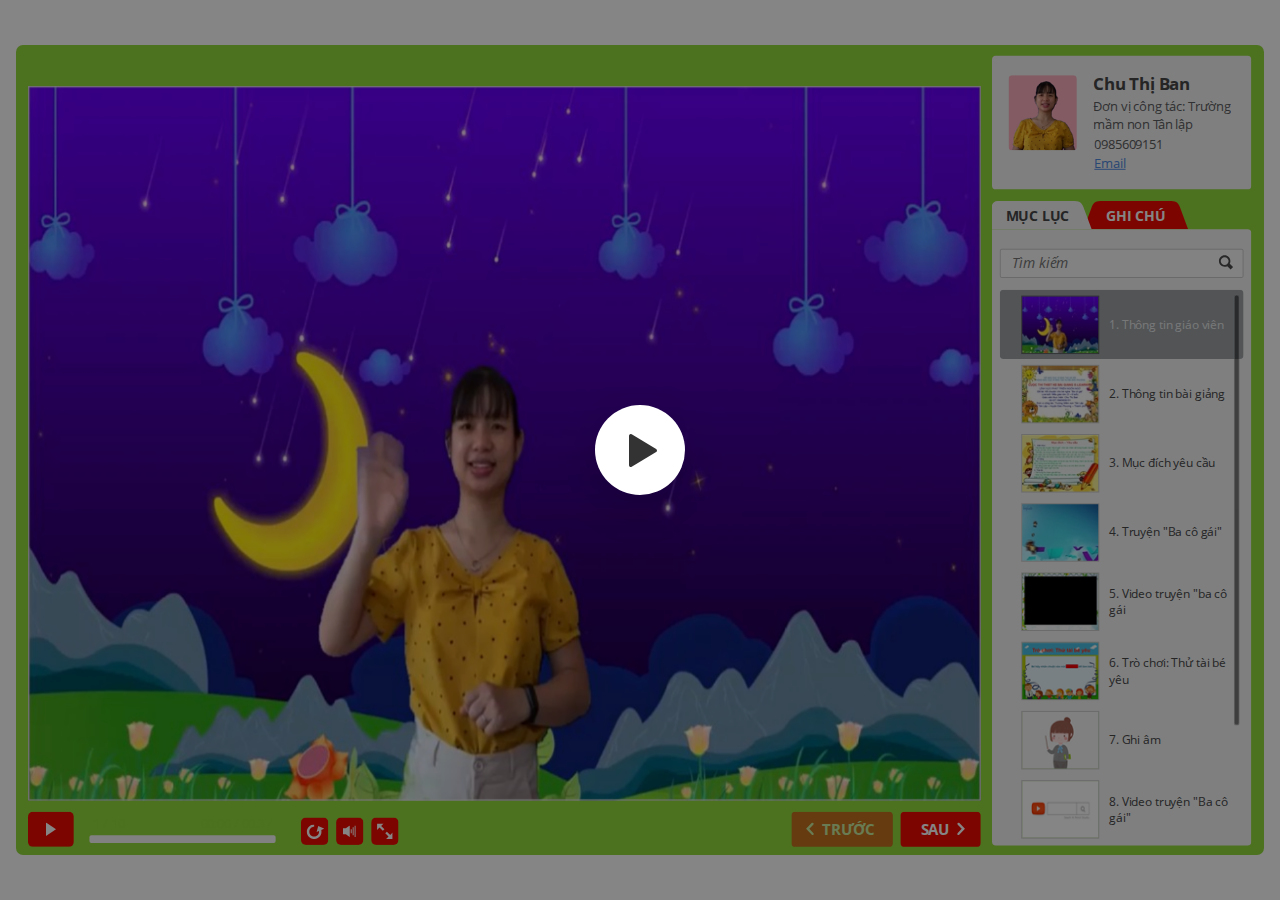
==== index.html @ 1b49881d "first commit" ====
<!DOCTYPE html>
<!-- Created with iSpring --><!-- 1022 644 --><!--version 9.7.0.23 --><!--type html --><!--mainFolder ./ -->
<html style=background-color:#ffffff;>
<head>
    <meta http-equiv="Content-Type" content="text/html;charset=utf-8"/><meta name="viewport" content="width=device-width,initial-scale=1,minimum-scale=1,maximum-scale=1,user-scalable=no"/><meta name="format-detection" content="telephone=no"/><meta name="apple-mobile-web-app-capable" content="yes"/><meta name="apple-mobile-web-app-status-bar-style" content="black"/><meta http-equiv="X-UA-Compatible" content="IE=edge"/><meta name="msapplication-tap-highlight" content="no"/><title>Truyen ba co gai</title><link rel="apple-touch-icon-precomposed" href="data/apple-touch-icon.png"/><link rel="shortcut icon" type="image/ico" href="data/favicon.ico"/><style>body {background-color:#ffffff;}#spr0_130ff89 {display:none;}</style>
    
    
    <style>
		#playerView {
			position:absolute;
			-webkit-tap-highlight-color:rgba(0,0,0,0);
			-webkit-user-select:none;
			-moz-user-select:none;
			-webkit-touch-callout:none;
			-webkit-user-drag:none;
		}
		#playerView * {
			position:absolute;
		}
		#preloader {
			width: 50px;
			height: 50px;
			position: absolute;
			top: 0;
			left: 0;
			bottom: 0;
			right: 0;
			margin: auto;
			border-radius: 10px;
			background-color: rgba(0, 0, 0, 0.5);
		}

		#preloader::after {
			content: '';
			position: absolute;
			background: url([data-uri]);
			background-size: cover;
			top: 0;
			left: 0;
			bottom: 0;
			right: 0;
			animation: preloader_spin 1s infinite linear;
			-webkit-animation: preloader_spin 1s infinite linear;
		}

		@keyframes preloader_spin { 0% {transform: rotate(0deg);} 100% {transform: rotate(360deg);} }
		@-webkit-keyframes preloader_spin { 0% {-webkit-transform: rotate(0deg);} 100% {-webkit-transform: rotate(360deg);}}
    </style>
</head>
<body>
	<div id="preloader"></div>
	<script src="data/browsersupport.js?76608EE1"></script>
	<script src="data/player.js?76608EE1"></script>
    <div id="content"></div>
    <div id="spr0_130ff89"></div>
    <script>
		(function(startup){
			function start(savedPresentationState)
			{
				var presInfo = "eNrNXP9vG1dy/1ceWBi4Ayhmv39R07QkRUuEaVInUnbcyCCW5IrcE7lL7y4l6wwBTgP0UARFk7YHNJdeaye9JrlcmvvWH05Erz/QyP/B/[base64]/YHu0/82fPuNmm53/xmPv0FfB7NLz8bEduxSWv2iU2G88uvxtDXRHUGk45hSzKv69Jf9UeGNSx0nRETmeN0TVY4nZd5eLCf235CjdQzfOPojfHA8R2+MLb7bKC6RMfJc+LFxUPKmyr8JHeCL/DRdydmPmdEIxmjCh79CCSiQM1zbAw9kz6m7y4eXuQZte0lqKX11OMktbiBtx+n5jdQj9dT4zAXxMdJRRRKzCyxzHmYJJbXE5/[base64]/mlTDMbqowImSruuapEo8JC1KyhVEReY4XlE1SVFUXdEx6K3AIO88DIzGxtmjXCQO/vGyIGuqpvNhJvCRbEJF9jKEgZ6dBZ0XqobPz3GQMCwakyw/QeM9xAHYw+Fy1HvoPws1QqtT/byBMTa94FGTKXuPyrAWfal6ACiuzYs8J3Bajhou9yZth4Rv+64z9MiZ1fMHf3GUgzQ/fnyUIwPT6g98eAD5nj4YO55vuvCA+cMa9Tl0x1HurTc9Z+J2TeK53aiZcucLo7EEXf3zsQkt9NnRG/TZ0RtvvRlQvZWj+OIpPuD1FJ2icfQfz+sCpwt6ZFMI+OMInnvRu4PoXTFCPDUs2uT8hP0+Zr/OnMivQQLvDgy7b9aMc2fiJ+YoVDxHNcrdngyHzBH5Jbx3Zs8sAP388lM6hyDgBV1fBryQCXhhNeCFlwP8Y+jcnE//jexWZ+82yM58+h9lcm/2lLz4YPa0QVrzy2cNsgef6/Ppv1SP3P292T/Wd9dTHz6YT/+2Ds+KdbK/983X8+kn9d0jF39qLz6v75F78+lvytA0e7dFWgfV+fRv6qS+O/tnfJ1P/+vIffHBfPouzOTPrG1yZz59j8BMfT6f/tSGNw7Y7gti9wcm+fbpv5YMnPZJf/bc+vbpL0DAfPqFQfzJfPoz6Ht3fvnlJMgtw/n0Y5v8QIZe/0SUgOSHR+7uIvMQH4qL33bJwEJZ2yRRbxy5YKcPYVStbbKoDVDXDQXI3WQBUsMChA3xfVAe2P/dNnl79mmslaq4F4z4xQeGTfYHyA2wQpsAR8/sARkPUKG92TN0zkcW2NcuH4KbyqS1V8X/88s/tcB+l38ipdnTKjhtfgmeIJWtWqV4UK/Wd3NLGY8rQARRfMh6AXIRx4kaLym6Kqjrk5yCPbkYOUtyL5OEvuvwuzuf/rJLXnw4+6o7IOezX01IF1wzCecbTlkOPzEz/MTV4Se+fPgl1EL3PohUO3LvQIr4XwbML7rbR+4WAGt+OSU2PPgYoIagdQOkLIVDPiDrAiLhLeLrFPDlQxcHgRp03MZshHXyH/MUj++j8E/D9wPDCt/OLv088Wa/7+IcsNAFw+W9CbERhKQ3SXAuof4+jI7it5vNn5zOfk1OWHLszn5PhrPfwbsBdp3g0C8/dYiNQ+1gB9+dT7+EdoD/5XOfdEIL0ZigQwXt2EBBBrBaaA+cn0HqoJFpUbIMIZGuNOb+HXWCXPFRl3gQbvBpfvlLDGeC4mkUzi67BfDUC8hKL96z+9RLB7PPWbLyqYlO5tM/slaWuU5BD2z5FNMSqjL7ZAIMp/9gEXf23/D/md3Po0ueAyaG+AvUmk8/o4T54P3sf3DUaLRHEwN7/[base64]/DVFkWSZT7XzSkGRRMzJuq6KvCSn2wuqImB/WMcLoiilmtWCKivQG8pVSRMkQUi1KwWNF6G3wAk8FKlymr1QkHQF2cu8BCUqLy61ixxVX1NVUeNEdamdY/KBva6pXHr4XGJ+YXnVG7sSFqGgEC6dsBoWVBAE1pfgjQRzsJSXuXR5LcgSzF2griTDcJFGFAuyviitOf0hXcu8w+c5+OHzW4KuFjQB+OqqIiuCnN/idfRoZC4eu7ixLrwAZb2uSorKSTwIV/LgIGoAEUykyqrG05knGIecGgfokOAv5DUpz/NSXuA3qKpIKcXyW9KS5KSuslJIsARJ3BpdlY268pyc0BJEqOBITuYUWQf/[base64]/UmB5ymISJI/[base64]/Kr9thEeBMCKdLkCwb5LT9cwEhgjnpOSlQtltFTOZDCiFmTaUo4OY8hRBny45u0tiquFkeSVRgLa6zDTSbCKxloaeMMSeK0+yveljxHoc2qtV0i9aQppN8xj+k0zUGIOvxka8TdOI+GGoSgxg94ME0n/XxrdnC3SVriXeJSLbSUe5aIzOXF5j1TK3COVVu+RSq91JidA8Q0lOcyPPCwqeahN2O4KzJi6BoWLgMsSQV6/W82YLCocPftIbknWqx/J8a9xJMcnj+T4Y1G/viM5edORnPCqR3J8ZEORE2/MIdw9ajF/AfTOAujRUYC6DHM5E+byapjLi/shrwJzXigokgpLbV4VcbkQwRwWdLKu8ZIki5txjlzk2Ap/Bc7Twl4d58Jr4FxI4lxQtE04VzQpiXNJEVbgXNmEc/F6j57RppAybgTuPQT+I2h5VApwGt3RCNSgvdkq4gm724FdbLy/cRz7hPc3HvkRZMcR4B9NrJ+Mh8a56bIwYZPJ7HekO/jmubVNj1G/oie69PgWT9+iYJMTwYacgmseGUGlXCmoVu7hw7IW92xlWDJLsgpLNXOL5y9eP6nsDiwy+2QUTZPycv5QM/OHujp/qK+VPxZj5nG/GNfknCxosiJtSBmUXImR37yD3KUUnl2rZJznaplO0FY7QXvNJC4VRAkTg6zjTSE146QjI2dndcrI2Ugm6nqwofXqKVt8jZQtJlO2qhxfY2nC85tytnTdORtsqt+YUqWE6ZKehwZ3WOhhaIRvaRnfeia+9dX41l/vfhxXUAQVz/w4TeVlTYgXKZwg6yE8xQ035IAP9uA5RQPYC+KKG3Jpca+Oeek1MC+lMN/V5GvEvLAJ8/I1X5EDo8r8zbkjh5gf4gWsCbsacEKP+aNiQcu4FMpl3wrl1lwL5V4urz9erdmRuw+/P7PJaD59d0Sq3ti17D6h99i3ycD3x9720RugE3z2Cn3H6Q9NvGaOfjLPQB1jPJgY9qnlDE0fr5bfqvC3SsVbRdXeGtH3pVsaP9qyGOMtyjgltDu//Npn10J+hrctJrM/0KsdeG8E73YwjLgt17AHBO8cDvJhsz+ffglTKXiKnJmdbRJT0A3nWXbLKCJ5AP50Oubirnx23aEFF8hURYA8AKuV9TlADy6QReQ3qO4IODGK/dt4RRkAkmuMTZs0DXo9H5LUOwHAjm2fK5w5x8e5hzRw+AKkNU0KLhbkdtBIQnAwE9zcSBD0kgR9ussUye5sFM5fs3CaZMOdrUALa6MWwrVrYS1p0dmshvhdGSNLH2/JOaRpjqyOM+wtKSZ9D17ylg20WiH5e7MUCFMCvYquZQyXVFHiquDFKbp3gVcnAk1gBmNVb3S1akHRS1P0aVYSBZVn10xiaqiBGmVjaHVca0kRNaWILAQ8QkUUTcbDYTVUZKFAKDg6K42J1QKxTbPvmOSwuiRXS/lC1ekVo4UrFheVAmfEKHppingGAeb6Wtvr36ntFygNjoHZrI+HBjhDJ2Y1Kz6VhqcK3818GlR07c7QsE9yqBv95lYXX/YT34AZhm9GeGqAdUbLGplDyw5mjeBUNiJDm3fOm0josTOCoKIaxzZhom/esDen4ZuzWP0RdPtJXMSTXGfi+45dwIrTtP2C7bgjA337Z7fpPzzhT1I4p6ab1X5sdM14d44rcVyqOewrldSdMqIIzD427POa03cKHaN70nedid2j/UX8wbIY5lMXzHOCT2VBK+2g0KHl+VXfHCX5VviKUBGWmseu6XkmZavvFIWiEqcYGh1zuNBMBZgVl9tjLKKBp0hOLUQUJVEBzypW+WOjb6YHFnaHgUOvtY2++dinWos7uljGx2yHLNlp0eqMJ+NVdhy7Th8HkW5X8SfePnSMHuAaG3d0/Ik3ogLIIOEMiuJCx3F7gRs4/MFNvED/wKoXFL5PsFiOQiACeQrCfgRTD7vUIvwO41uOjNaJrS4TAXARnMPhGi9n+L7RHYwAwx4mp86CUTeD+eni+2ZVGsSldqlYvtNuNdrF/f126bDVatTbtWKpUsOFNpokj0Tlxt39Yv1Bu9bYbbRL1V2cGxjICaL8B4KiPIY0+8MM6ubdYq2Woie0g8xF9PXWQaPWhk6VWrteebuFk0DxMKu1cdiqVesVnLuDdxlE+wcVXNK2DvBbNj8vBySHBweVeqvdrFV3Ku1qs11vtKiqtUqrAjk8BwU8GRinJvHxiy/mGSxnTAKGtVxYbiIYsAEThmVPTMZzp3G3WK23DyrN1kG13Ko26qi547rnedrbmPgDxwWuHulZntEZmj3K2qLXvE2CAQgSDN9ybOLgdX0LKJ2RYdmFUML9eq1R3KH+uVtpNou7OPhWpCJ0SHA5s/wBW9nkgdOZjcAnx65pEqvRJMZ4PLS6jNJqsolkH9AfCDso3q/WdwEOjVqzXanvhE9AYsXukR3XQNUziQ+KzcoB0rmGZ7orSdoMDZSKFIfDLMK96u5eDf63KMM9qz8Y4gZBNtf9Ctp837RZI3i4cgAwaDbvNw52qN7QkRhkbHjeGQRzwrtxy7H+1Xq5ATgpt+I8Wkga9geDW3YXfGx2/bAPyCxS9wfoAv3Ace0WgzICazTxfIITA0y/JpVtoWJGl7qiYx47gLKhaZwyaIAQln+YhFrxsF7ea5dai+CsGRO7O0g0AxKzURLHxATsHvd8ICHo1C413obAgL7wstTQuINxd2e54UGlieOEV9pUL96r7hapPSDOwuiIgqxrINiH58TodiH9ohegLpl48ATVhRihY/[base64]/MEO6cQ95lKoNmjZ7Zrq5Wr+NTfss60FarNrHTpqo3gjp6g5ZT9rcg2EycU2YYEaQw9Ik90CjpEy6fZYmu18pNastzFn3zY7Hlh5AQMF79ZRKsbspl8Ym60QOa1VbNVSgDv36wQzpkaE1ovVv2PXwbiVUm6WkpF73ncmwRyE9tE5oWoJxT0bm8mx/7Doj+nRoeCEIWPb7y83CAlUPGO/9pVksQuXVbRcD5SYLNivFA5huysV6mU5FZQTqMNEGIEL9a61mNGEBmkaG3x1Aaj6mdXqcntVtO5XbRegTKtqa/XpETvB7a6MEcZrzHfrNtkcT/OKgv7YPTpEQqJVF33fqDiyYH66gRUUWpE1WBEL5H9C3iqUUu929KinvzX6+aA/K1IjiLv12eA1fA6IqePl6KkiDJbSRg+uBQsgesBLYt9hqFct7dwFOTfo3YmZf2QNyMvt8tEwauqLcODyAqi1EXNmZuJCzW5Y/NEnlsYEAWu58t3hwB4KaFmg4ZMM9gcBvOQ79cyYpYmpAig/fzGiOFfwTP9hQSJEsJbiVf0EDO4JSrep+u7izQxcoOCgoiU9Yzu0RgwTLdzKElUqyT3mvWIdske5m9iw/u99BpRItTbCKZ6V0ja1Fv336n4yM5sgwSCFy2OdY3JyGKbNWfACjhAoV8wLYjWWxRc0bdXqpqjeba7ISjjivrYWzOS0KwHDBFDK7xqXSRtE0zl5XcCrC2No//Fqm3St6nulz4bGnMelZTuaJpYcJEP+oh7g4saTUeGJp9sMjS8YgF31LJRDAX1GA8KoChCsKEF9VgHhFAdKVBTzMsz8tZWS6g1279MLzcJ7uoLCzE7yqbGY1LP3phossP6Q4C6s4i3HOBV0TL7KMnuKmrOIWb2A3ky6yTJxip69iF2/QuYuLhxcX/wc2s/LG";
				PresentationPlayer.start(presInfo, "content", "playerView", onPlayerInit, savedPresentationState);
				function onPlayerInit(player)
				{
					(player);

					var preloader = document.getElementById("preloader");
					preloader.parentNode.removeChild(preloader);
				}
			}

			if (startup)
				startup(start);
			else
				start();
		})();
    </script>
</body>
</html>
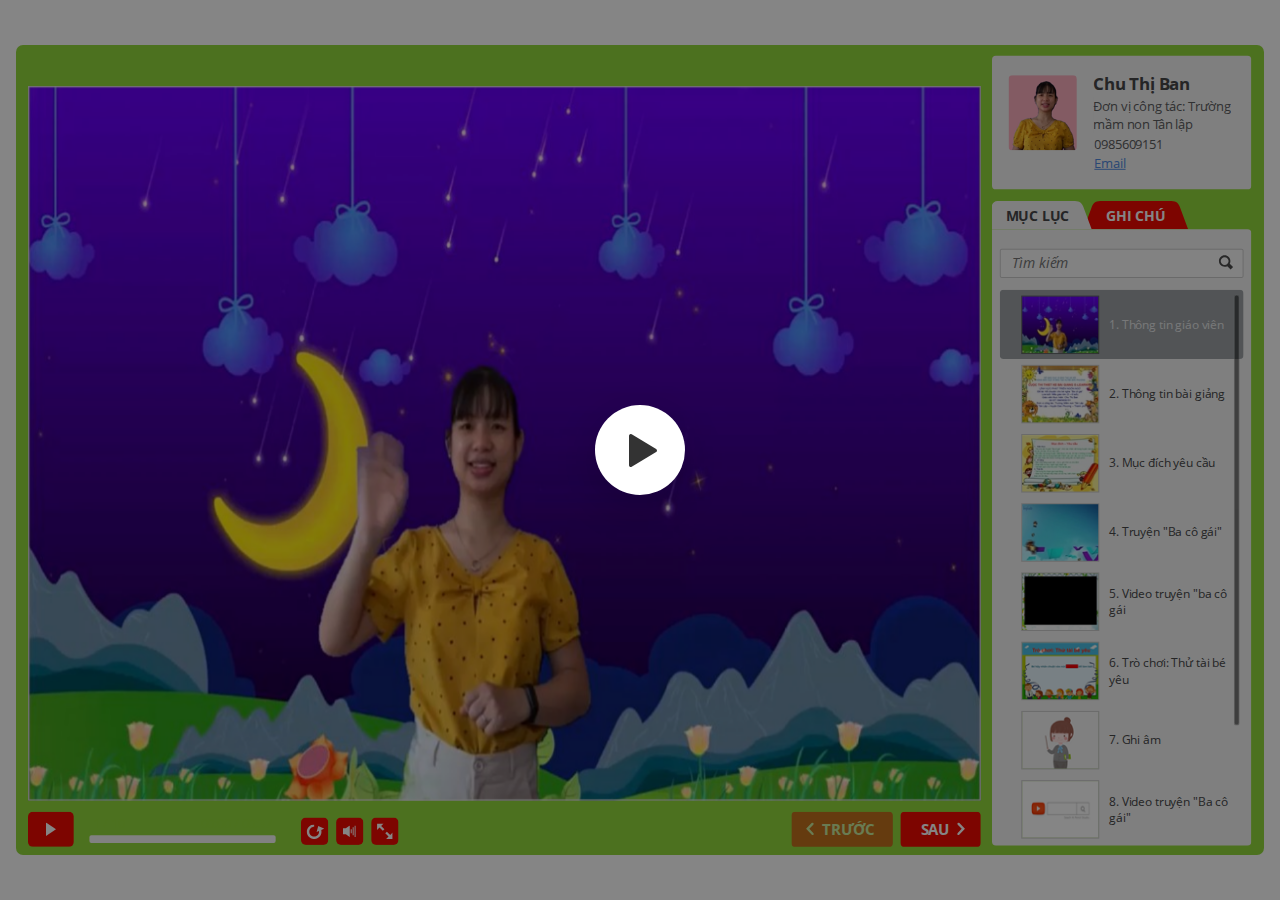
==== commit 8ec1862d: "first commit" ====
--- a/index.html
+++ b/index.html
@@ -2,8 +2,23 @@
 <!-- Created with iSpring --><!-- 1022 644 --><!--version 9.7.0.23 --><!--type html --><!--mainFolder ./ -->
 <html style=background-color:#ffffff;>
 <head>
-    <meta http-equiv="Content-Type" content="text/html;charset=utf-8"/><meta name="viewport" content="width=device-width,initial-scale=1,minimum-scale=1,maximum-scale=1,user-scalable=no"/><meta name="format-detection" content="telephone=no"/><meta name="apple-mobile-web-app-capable" content="yes"/><meta name="apple-mobile-web-app-status-bar-style" content="black"/><meta http-equiv="X-UA-Compatible" content="IE=edge"/><meta name="msapplication-tap-highlight" content="no"/><title>Truyen ba co gai</title><link rel="apple-touch-icon-precomposed" href="data/apple-touch-icon.png"/><link rel="shortcut icon" type="image/ico" href="data/favicon.ico"/><style>body {background-color:#ffffff;}#spr0_130ff89 {display:none;}</style>
-    
+    <meta http-equiv="Content-Type" content="text/html;charset=utf-8"/><meta name="viewport" content="width=device-width,initial-scale=1,minimum-scale=1,maximum-scale=1,user-scalable=no"/><meta name="format-detection" content="telephone=no"/><meta name="apple-mobile-web-app-capable" content="yes"/><meta name="apple-mobile-web-app-status-bar-style" content="black"/><meta http-equiv="X-UA-Compatible" content="IE=edge"/><meta name="msapplication-tap-highlight" content="no"/><title>Bai giang e-learning Ba co gai (1)</title><link rel="apple-touch-icon-precomposed" href="data/apple-touch-icon.png"/><link rel="shortcut icon" type="image/ico" href="data/favicon.ico"/><style>body {background-color:#ffffff;}#spr0_26c3742 {display:none;}</style>
+    <script>
+
+(function() {
+	var userAgent = navigator.userAgent.toLowerCase();
+
+	var useMobilePlayer = userAgent.indexOf("iemobile") < 0 && (userAgent.match(/iPhone|iPad|iPod/i) || userAgent.indexOf("android") >= 0);
+	
+	if (useMobilePlayer) {
+		var insideMobilePlayer = userAgent.indexOf("ismobile") >= 0 || location.hash.length > 0;
+		if (!insideMobilePlayer) {
+			location.replace("ismplayer.html" + location.search);
+		}
+	}
+})();
+
+</script>
     
     <style>
 		#playerView {
@@ -49,15 +64,15 @@
 </head>
 <body>
 	<div id="preloader"></div>
-	<script src="data/browsersupport.js?76608EE1"></script>
-	<script src="data/player.js?76608EE1"></script>
+	<script src="data/browsersupport.js?3DE22135"></script>
+	<script src="data/player.js?3DE22135"></script>
     <div id="content"></div>
-    <div id="spr0_130ff89"></div>
+    <div id="spr0_26c3742"></div>
     <script>
 		(function(startup){
 			function start(savedPresentationState)
 			{
-				var presInfo = "eNrNXP9vG1dy/1ceWBi4Ayhmv39R07QkRUuEaVInUnbcyCCW5IrcE7lL7y4l6wwBTgP0UARFk7YHNJdeaye9JrlcmvvWH05Erz/QyP/B/[base64]/YHu0/82fPuNmm53/xmPv0FfB7NLz8bEduxSWv2iU2G88uvxtDXRHUGk45hSzKv69Jf9UeGNSx0nRETmeN0TVY4nZd5eLCf235CjdQzfOPojfHA8R2+MLb7bKC6RMfJc+LFxUPKmyr8JHeCL/DRdydmPmdEIxmjCh79CCSiQM1zbAw9kz6m7y4eXuQZte0lqKX11OMktbiBtx+n5jdQj9dT4zAXxMdJRRRKzCyxzHmYJJbXE5/[base64]/mlTDMbqowImSruuapEo8JC1KyhVEReY4XlE1SVFUXdEx6K3AIO88DIzGxtmjXCQO/vGyIGuqpvNhJvCRbEJF9jKEgZ6dBZ0XqobPz3GQMCwakyw/QeM9xAHYw+Fy1HvoPws1QqtT/byBMTa94FGTKXuPyrAWfal6ACiuzYs8J3Bajhou9yZth4Rv+64z9MiZ1fMHf3GUgzQ/fnyUIwPT6g98eAD5nj4YO55vuvCA+cMa9Tl0x1HurTc9Z+J2TeK53aiZcucLo7EEXf3zsQkt9NnRG/TZ0RtvvRlQvZWj+OIpPuD1FJ2icfQfz+sCpwt6ZFMI+OMInnvRu4PoXTFCPDUs2uT8hP0+Zr/OnMivQQLvDgy7b9aMc2fiJ+YoVDxHNcrdngyHzBH5Jbx3Zs8sAP388lM6hyDgBV1fBryQCXhhNeCFlwP8Y+jcnE//jexWZ+82yM58+h9lcm/2lLz4YPa0QVrzy2cNsgef6/Ppv1SP3P292T/Wd9dTHz6YT/+2Ds+KdbK/983X8+kn9d0jF39qLz6v75F78+lvytA0e7dFWgfV+fRv6qS+O/tnfJ1P/+vIffHBfPouzOTPrG1yZz59j8BMfT6f/tSGNw7Y7gti9wcm+fbpv5YMnPZJf/bc+vbpL0DAfPqFQfzJfPoz6Ht3fvnlJMgtw/n0Y5v8QIZe/0SUgOSHR+7uIvMQH4qL33bJwEJZ2yRRbxy5YKcPYVStbbKoDVDXDQXI3WQBUsMChA3xfVAe2P/dNnl79mmslaq4F4z4xQeGTfYHyA2wQpsAR8/sARkPUKG92TN0zkcW2NcuH4KbyqS1V8X/88s/tcB+l38ipdnTKjhtfgmeIJWtWqV4UK/Wd3NLGY8rQARRfMh6AXIRx4kaLym6Kqjrk5yCPbkYOUtyL5OEvuvwuzuf/rJLXnw4+6o7IOezX01IF1wzCecbTlkOPzEz/MTV4Se+fPgl1EL3PohUO3LvQIr4XwbML7rbR+4WAGt+OSU2PPgYoIagdQOkLIVDPiDrAiLhLeLrFPDlQxcHgRp03MZshHXyH/MUj++j8E/D9wPDCt/OLv088Wa/7+IcsNAFw+W9CbERhKQ3SXAuof4+jI7it5vNn5zOfk1OWHLszn5PhrPfwbsBdp3g0C8/dYiNQ+1gB9+dT7+EdoD/5XOfdEIL0ZigQwXt2EBBBrBaaA+cn0HqoJFpUbIMIZGuNOb+HXWCXPFRl3gQbvBpfvlLDGeC4mkUzi67BfDUC8hKL96z+9RLB7PPWbLyqYlO5tM/slaWuU5BD2z5FNMSqjL7ZAIMp/9gEXf23/D/md3Po0ueAyaG+AvUmk8/o4T54P3sf3DUaLRHEwN7/[base64]/DVFkWSZT7XzSkGRRMzJuq6KvCSn2wuqImB/WMcLoiilmtWCKivQG8pVSRMkQUi1KwWNF6G3wAk8FKlymr1QkHQF2cu8BCUqLy61ixxVX1NVUeNEdamdY/KBva6pXHr4XGJ+YXnVG7sSFqGgEC6dsBoWVBAE1pfgjQRzsJSXuXR5LcgSzF2griTDcJFGFAuyviitOf0hXcu8w+c5+OHzW4KuFjQB+OqqIiuCnN/idfRoZC4eu7ixLrwAZb2uSorKSTwIV/LgIGoAEUykyqrG05knGIecGgfokOAv5DUpz/NSXuA3qKpIKcXyW9KS5KSuslJIsARJ3BpdlY268pyc0BJEqOBITuYUWQf/[base64]/UmB5ymISJI/[base64]/Kr9thEeBMCKdLkCwb5LT9cwEhgjnpOSlQtltFTOZDCiFmTaUo4OY8hRBny45u0tiquFkeSVRgLa6zDTSbCKxloaeMMSeK0+yveljxHoc2qtV0i9aQppN8xj+k0zUGIOvxka8TdOI+GGoSgxg94ME0n/XxrdnC3SVriXeJSLbSUe5aIzOXF5j1TK3COVVu+RSq91JidA8Q0lOcyPPCwqeahN2O4KzJi6BoWLgMsSQV6/W82YLCocPftIbknWqx/J8a9xJMcnj+T4Y1G/viM5edORnPCqR3J8ZEORE2/MIdw9ajF/AfTOAujRUYC6DHM5E+byapjLi/shrwJzXigokgpLbV4VcbkQwRwWdLKu8ZIki5txjlzk2Ap/Bc7Twl4d58Jr4FxI4lxQtE04VzQpiXNJEVbgXNmEc/F6j57RppAybgTuPQT+I2h5VApwGt3RCNSgvdkq4gm724FdbLy/cRz7hPc3HvkRZMcR4B9NrJ+Mh8a56bIwYZPJ7HekO/jmubVNj1G/oie69PgWT9+iYJMTwYacgmseGUGlXCmoVu7hw7IW92xlWDJLsgpLNXOL5y9eP6nsDiwy+2QUTZPycv5QM/OHujp/qK+VPxZj5nG/GNfknCxosiJtSBmUXImR37yD3KUUnl2rZJznaplO0FY7QXvNJC4VRAkTg6zjTSE146QjI2dndcrI2Ugm6nqwofXqKVt8jZQtJlO2qhxfY2nC85tytnTdORtsqt+YUqWE6ZKehwZ3WOhhaIRvaRnfeia+9dX41l/vfhxXUAQVz/w4TeVlTYgXKZwg6yE8xQ035IAP9uA5RQPYC+KKG3Jpca+Oeek1MC+lMN/V5GvEvLAJ8/I1X5EDo8r8zbkjh5gf4gWsCbsacEKP+aNiQcu4FMpl3wrl1lwL5V4urz9erdmRuw+/P7PJaD59d0Sq3ti17D6h99i3ycD3x9720RugE3z2Cn3H6Q9NvGaOfjLPQB1jPJgY9qnlDE0fr5bfqvC3SsVbRdXeGtH3pVsaP9qyGOMtyjgltDu//Npn10J+hrctJrM/0KsdeG8E73YwjLgt17AHBO8cDvJhsz+ffglTKXiKnJmdbRJT0A3nWXbLKCJ5AP50Oubirnx23aEFF8hURYA8AKuV9TlADy6QReQ3qO4IODGK/dt4RRkAkmuMTZs0DXo9H5LUOwHAjm2fK5w5x8e5hzRw+AKkNU0KLhbkdtBIQnAwE9zcSBD0kgR9ussUye5sFM5fs3CaZMOdrUALa6MWwrVrYS1p0dmshvhdGSNLH2/JOaRpjqyOM+wtKSZ9D17ylg20WiH5e7MUCFMCvYquZQyXVFHiquDFKbp3gVcnAk1gBmNVb3S1akHRS1P0aVYSBZVn10xiaqiBGmVjaHVca0kRNaWILAQ8QkUUTcbDYTVUZKFAKDg6K42J1QKxTbPvmOSwuiRXS/lC1ekVo4UrFheVAmfEKHppingGAeb6Wtvr36ntFygNjoHZrI+HBjhDJ2Y1Kz6VhqcK3818GlR07c7QsE9yqBv95lYXX/YT34AZhm9GeGqAdUbLGplDyw5mjeBUNiJDm3fOm0josTOCoKIaxzZhom/esDen4ZuzWP0RdPtJXMSTXGfi+45dwIrTtP2C7bgjA337Z7fpPzzhT1I4p6ab1X5sdM14d44rcVyqOewrldSdMqIIzD427POa03cKHaN70nedid2j/UX8wbIY5lMXzHOCT2VBK+2g0KHl+VXfHCX5VviKUBGWmseu6XkmZavvFIWiEqcYGh1zuNBMBZgVl9tjLKKBp0hOLUQUJVEBzypW+WOjb6YHFnaHgUOvtY2++dinWos7uljGx2yHLNlp0eqMJ+NVdhy7Th8HkW5X8SfePnSMHuAaG3d0/Ik3ogLIIOEMiuJCx3F7gRs4/MFNvED/wKoXFL5PsFiOQiACeQrCfgRTD7vUIvwO41uOjNaJrS4TAXARnMPhGi9n+L7RHYwAwx4mp86CUTeD+eni+2ZVGsSldqlYvtNuNdrF/f126bDVatTbtWKpUsOFNpokj0Tlxt39Yv1Bu9bYbbRL1V2cGxjICaL8B4KiPIY0+8MM6ubdYq2Woie0g8xF9PXWQaPWhk6VWrteebuFk0DxMKu1cdiqVesVnLuDdxlE+wcVXNK2DvBbNj8vBySHBweVeqvdrFV3Ku1qs11vtKiqtUqrAjk8BwU8GRinJvHxiy/mGSxnTAKGtVxYbiIYsAEThmVPTMZzp3G3WK23DyrN1kG13Ko26qi547rnedrbmPgDxwWuHulZntEZmj3K2qLXvE2CAQgSDN9ybOLgdX0LKJ2RYdmFUML9eq1R3KH+uVtpNou7OPhWpCJ0SHA5s/wBW9nkgdOZjcAnx65pEqvRJMZ4PLS6jNJqsolkH9AfCDso3q/WdwEOjVqzXanvhE9AYsXukR3XQNUziQ+KzcoB0rmGZ7orSdoMDZSKFIfDLMK96u5eDf63KMM9qz8Y4gZBNtf9Ctp837RZI3i4cgAwaDbvNw52qN7QkRhkbHjeGQRzwrtxy7H+1Xq5ATgpt+I8Wkga9geDW3YXfGx2/bAPyCxS9wfoAv3Ace0WgzICazTxfIITA0y/JpVtoWJGl7qiYx47gLKhaZwyaIAQln+YhFrxsF7ea5dai+CsGRO7O0g0AxKzURLHxATsHvd8ICHo1C413obAgL7wstTQuINxd2e54UGlieOEV9pUL96r7hapPSDOwuiIgqxrINiH58TodiH9ohegLpl48ATVhRihY/[base64]/MEO6cQ95lKoNmjZ7Zrq5Wr+NTfss60FarNrHTpqo3gjp6g5ZT9rcg2EycU2YYEaQw9Ik90CjpEy6fZYmu18pNastzFn3zY7Hlh5AQMF79ZRKsbspl8Ym60QOa1VbNVSgDv36wQzpkaE1ovVv2PXwbiVUm6WkpF73ncmwRyE9tE5oWoJxT0bm8mx/7Doj+nRoeCEIWPb7y83CAlUPGO/9pVksQuXVbRcD5SYLNivFA5huysV6mU5FZQTqMNEGIEL9a61mNGEBmkaG3x1Aaj6mdXqcntVtO5XbRegTKtqa/XpETvB7a6MEcZrzHfrNtkcT/OKgv7YPTpEQqJVF33fqDiyYH66gRUUWpE1WBEL5H9C3iqUUu929KinvzX6+aA/K1IjiLv12eA1fA6IqePl6KkiDJbSRg+uBQsgesBLYt9hqFct7dwFOTfo3YmZf2QNyMvt8tEwauqLcODyAqi1EXNmZuJCzW5Y/NEnlsYEAWu58t3hwB4KaFmg4ZMM9gcBvOQ79cyYpYmpAig/fzGiOFfwTP9hQSJEsJbiVf0EDO4JSrep+u7izQxcoOCgoiU9Yzu0RgwTLdzKElUqyT3mvWIdske5m9iw/u99BpRItTbCKZ6V0ja1Fv336n4yM5sgwSCFy2OdY3JyGKbNWfACjhAoV8wLYjWWxRc0bdXqpqjeba7ISjjivrYWzOS0KwHDBFDK7xqXSRtE0zl5XcCrC2No//Fqm3St6nulz4bGnMelZTuaJpYcJEP+oh7g4saTUeGJp9sMjS8YgF31LJRDAX1GA8KoChCsKEF9VgHhFAdKVBTzMsz8tZWS6g1279MLzcJ7uoLCzE7yqbGY1LP3phossP6Q4C6s4i3HOBV0TL7KMnuKmrOIWb2A3ky6yTJxip69iF2/QuYuLhxcX/wc2s/LG";
+				var presInfo = "eNrNXP9v40Z2/1cGKhZIAJnh8DvdNK0sa21htZLP0u5mGy8EiqIlniVSS1Le9S0MbBqgRREUSNoecLn02t2k1ySXS5Ne8svZ6PUHLfJ/KH9J35uhKJGiLO+X5LzGyhTnzXufed/mDWfoRwW3sFl4JG6V5G1RVjZ0SRE3FErphqFdlzdESstU3zLK29fLp4ViIQLiLcslPdfyesTZGDhW4LlwuWUR2yc9aHqNvg6ENlJ2LNuHW/D1QWFTl8RioV/YVBX4bUOr7QdOcxS0ddGkhqIB1ei4sCmJFNrHiMoNw7EbOW1T0AWxLcl/iSSFzXceFTxoLffHpNWfnr8Psj1o+Tnce/bB9089cow37cl3ACuaPLU3SSv4/pvp+W/g+3B69tmQeL5HWpNPPDKYnn01gr4OwumPO5anqNQ0lb/pDS13INj+kIssiKahaoBTpXBjr7D5iKmta0XWwRujvh/[base64]/Qofn9QdYLioUA3aVwyrz+UeEwdo7TmVjk1OrziHU9yC6Tpz45die/w8CuQqNMJY4xjrlw4HYdKvwcrWln79rMyK10lEb9YQc6jOIg1Q2ejAzA0F0ALhbn4xixrw5DOEITCZAhTdM0FF2hEqWMVBRkTRVFqumQwzTd1EwM+vsoHEdloW5BAOXoUQVurKx37sUK5TroMgmKCP+oKqmGbph0liUiJBszON0cIMC0M6cLZ7Dx/gkqACCweOW5Cxpvo4+ArnyxwCx7j8N6B3+HDF/Yt0ZOGN9qcrC3mQx33pfBA2eD5KzZstlBG4FSC2+ydpgQvCjwByF54Haj/l8dFGAKGD08KJC+4/b6EdyAuYDdGPlh5ARwg9vKHfZENNVB4a03Q38c2A4JAztpZtypMBwp0DU6GTnQwu4dvMHuHbzx1psx1VsF5ntc+/B5jAYzRPaPUlMSTclMdArJ4DBx3d3kaj+5KiXRwBSLOjk54r8P+a8HfmLXOLnbfZgpnZp14o+j1PyFwAsMUeH6eDDghiguxUJn8gSn2+nZp2x+wWCQTHM5GKTcYJBWB4P0fMHwEDo3p+f/Tnaqk3cbZHt6/p9lcnvymDz7YPK4QVrTsycNsgvf69PzX1UPgr3dyT/Xdy6mvnV3ev73dbhXqpO93e+/np5/Ut85CPCn9uzz+i65PT3/pgxNk3dbpLVfnZ7/XZ3Udyb/ip/T8/8+CJ59MD1/F2b5J+4muTE9f4/ALH4yPf8HDy580N0XxOv1HfLD43/DAmXyHelNnro/PP4NCJief2GRaDw9/yX0vTk9+3Ic553B9Pxjj7ymQq9/IVpM8vpBsDPPSiSCwuN/bNJ3UdYmSdUiBwHo6UMYVWuTzOsGxLqmOLmZLk5qWJzwIb4P4IH9P26StyefLrQyiLvxiJ99YHlkr4/cwFdYE/jRE69PRn0EtDt5gsb5yAX9euVbYKYyae1W8f/07E8t0N/Zn8jW5HEVjDY9A0uQykatUtqvV+s7haVsKAoQQcw/JFWgJqZAUZVgtIry4gmQsdLmrFSeAJ8nQf3YoXlzev5bmzz7cPKV3Scnk9+NiQ1mG8/mKVFbDk05NzTl1aEpP39opmCh6e8m0A6CG5A+/o877Rf25kGwAU43PTsnHtz4GNwQHTqIvWgpVIoxmQ3eCpfoe8fgexF08dGJ446bmKmwvv5jkfnq+yj809l133Jnl5OzqEjCybc2zg9zLBhK742Jhw5KuuMU5y3EH8HomG/b+fzJ8eT35IgnTnvyLRlM/gBXfew6xqGffeoTD4fawQ5RMD3/EtohNM6eRqQz0xCLFzZUQMcHCjKA1Rw9cH4CaYVFrcvIcoQkWFk8/gdigjzykU1CCEX4Nj37LYY6QfEsQidntgCWegYZ69l7Xo9ZaX/yuQdDAq78Jrk/hhAPJwAYBz45I5P/LZJe301M9C2D+RmIB7BeH5ns9ZE+ClC/MMLvvwHtnoBRe6Ap+Jyef41WewpuM8Bfc4t0uNZRGaCS/vdPXeAy+UN8+cPjX2HG+4olX5ZpMRh+ePzRQSALmHiABlF8tOBv6H9oWEQe9a0hLiNJ32cWYLReD4l5ou0yj44WoaT1DJn0Yxet+WHsdjPA/[base64]/[base64]/ST9JWPTkT4ydn+GTZjx9WFlc9XhvingAsMpfLDuy7dPcCRhJnRKma0TQyWqphchgxDXK0jKPPGYqMAZ0tY7vz6muuJHWlkoD2VajpKF4YY6kNvGFVeyEe7afCY8V4jt2LAelXDZBxxSxmXjUFpWb2q4GIXjlE0hXzotQM+mdQkSbI6fVoFp/y58J3dZ6BtmYPCw8KC88KDwrJZp28/BBUyX0Iqqx+CKq81GadZECBpBuwCKCwrqRQL/[base64]/7Y/[base64]/Jjg/YsJ3dxPeVZd83c33fXO375ssd7BMFTYJyRDREQ6eqIS0WSqKkmjP3lFPhEDzPyT4QgcyoqBkQEZK84mRfFsmLh4PyEuGgpMPBljvGKwwHaV04qK/4aB8oVaVX52wfhsMAD46N+SEIdsDDT+oTI+egq5h/0lW84Kir+HzTwcPVyA6CPfj9mUeG0/N3h6QajgI88c/O5m+SfhSNws2DNwATfA+Fnu/3Bg4enUc7OQ8AjjXqjy3v2PUHToTH5a9V6LWt0rWS7m0M2fXWNYMON1zOeIMxzgi1p2dfR0V2SOSXeK5kPPmOHXo5e2qT48kTwn0kaAWW1yd4VrJfnDVH0/MvYQbG9xUeOJ1NsgAwmE3P/ARUQnIX7Ol3nPn5/xXFDDVxz3zhify9C8sVCbsuHkK4OuVKzIlT7F3HOgwcpNAYOR5pWuyVA0hS78QOduhFovDAPzws3GOBQwVIa4YSH4sobKOSpHh3LD4kkiLopgl67AFZIruzVjh9xcJZkp09lItRuGtRSK8chbuEorMehvxjKSMPT7hkHNJ0hm7HH3SXgCk/gZXCZQWtBqT+ZJoCYVqMqxS41mAJirYIRRRMkT0uwd30GAnkFl4Qx7XIIkU3S9FjWUmWdMq35Bdg6BfC0H9UGHODxVu787oJJ6tUgncXZ5XZTsGPM7XExU27M7C8owJiYy9m2fixl3rBZTC7GOKzf5xyW+7QGbhenEDjndaEDHXeOWkiYcif9MfFxWjhEUjyYg2/OJ5dPFiYiuNuv1gU8ajQGUeR7wlYfDleJHh+MLTQtn9xnf3Dffo0hX/sBHnth5btLHYXxS1RzDTP+ipb+nYZV0Og9pHlndT8ni90LPuoF/hjr8v6y/iDFSJMLQGo5wjvwpp8axuFDtwwqkbOMM23QitSRVpqHgVOGDqMrbldkkraIsXA6jiDOTId3Ky03L7AIhl4huTYRY9iJDr4s44F78jqOdmBzbrDwKHXhY2R8zBiqOVtUy7jbf58Kt1p3uqPxqNVehwFfg8HkW3X8WexfeBbXfBrbNw28WexEQEgg5QxmBcLHT/oxmYQ8QcfocX4Y62eMvd9hHVjEgKJk2dcOErcNMQutcR/B4sP/Ditv7AGSwXAabybhsudghVFlt0fgg+HmJw6c0Z2DvPj+etkVRbEW+2tUvlGu9Vol/b22lu3Wq1GvV0rbVVq7PVVG3fYgKjcuLlXqt9t1xo7jfZWdQdfKuVOTtDLX5M07SFVtddzqJs3S7Vahp6wDqqY0Ndb+41aGzpVau165e0WvkFTupXX2rjVqlXrFZzG4qscor39Cq7uWvv4osyvyzHJrf39Sr3Vbtaq25V2tdmuN1oMaq3SqkAOL0AtS/rWsUMifHfFeQCVvUNAsW4AKy90BmzAhOF6Y4fz3G7cLFXr7f1Ks7VfLbeqjToi94PgpMh6W+Oo7wfANSRdN7Q6A6fLWLvsbLdDMABBghW5vkd8PFXvAqU/[base64]/tV6uQF+Um4t8mgh6aw/[base64]/[base64]/QzxLVGzO6uk8uJm3uwjC5uCZMMEPIYVmS24AoLZM9ScqS3alsNastzFl3nE7Ilx5AwJz38imV+e66XLowWadyWKvaqiGAOvTrxTNkSAbukNW/s663blZmsHlKSuO6448HXebSA/eIpSUY93joLM/2h4E/ZHcHVjhzAp79/nq9sBjqPue9tzSLJV55ed0tOOU6DTYrpX2YbsqleplNRWV01EGqDZwI8ddazWTCAm8aWpHdh9R8yOr0RXpet21Xrpegzwxoa/L7ITnCV9WGKeIs5xvsZbb7Y3z7L7qwD06REKiVed936j4smO+toEUgc9ImLwKh/I/pW6WtDLud3Sop705+PW+Py9SE4iZ7wbuGnzFRFaz8aipIiye0oY/rAWHGHnwl1m+p1SqVd2+COzXZn4CZfOX1ydHk8+Ey6cwU5catfajaZh5X9scB5OyWGw0cUnlooQMtd75Z2r8BQc0KNByyFRxB4Ld8n/21kgwxUyDzj8jJaV4o+MdR/EAhQ7KU4Fb+gQzsCKBa1b12aXubLVBwUFASH/Gc2yUWiZfvZAArlXSf8m6pDtki283pulF+v/1KJVmaYBXPS+kaX4v+8Pi/OBnLkbMghcjh3xfi5niWMmuluzBKqFAxL4DeeBab17xJp+eqevO5pivhhPOFtXA+p3kBOFswzZi9wqXSWtEszl5WcCbC+Np/9n6l1y2FoROJsx1Aa9x1/dzNuxATIP5dDnm+eceocfPO6c127ziDQvKuSSyAXlKA9KICpEsKkF9UgHxJAcqlBdwr8r8cZeWagx+QDGdbw5Q9QeHbCHjg2Mlr4H9h4TRP+Rl20ip2MmvYoLxFoJp6mqfqDDttFbvFBn6i5zRPsRl25ip2iw1UEk9P752e/j9BWt85";
 				PresentationPlayer.start(presInfo, "content", "playerView", onPlayerInit, savedPresentationState);
 				function onPlayerInit(player)
 				{
